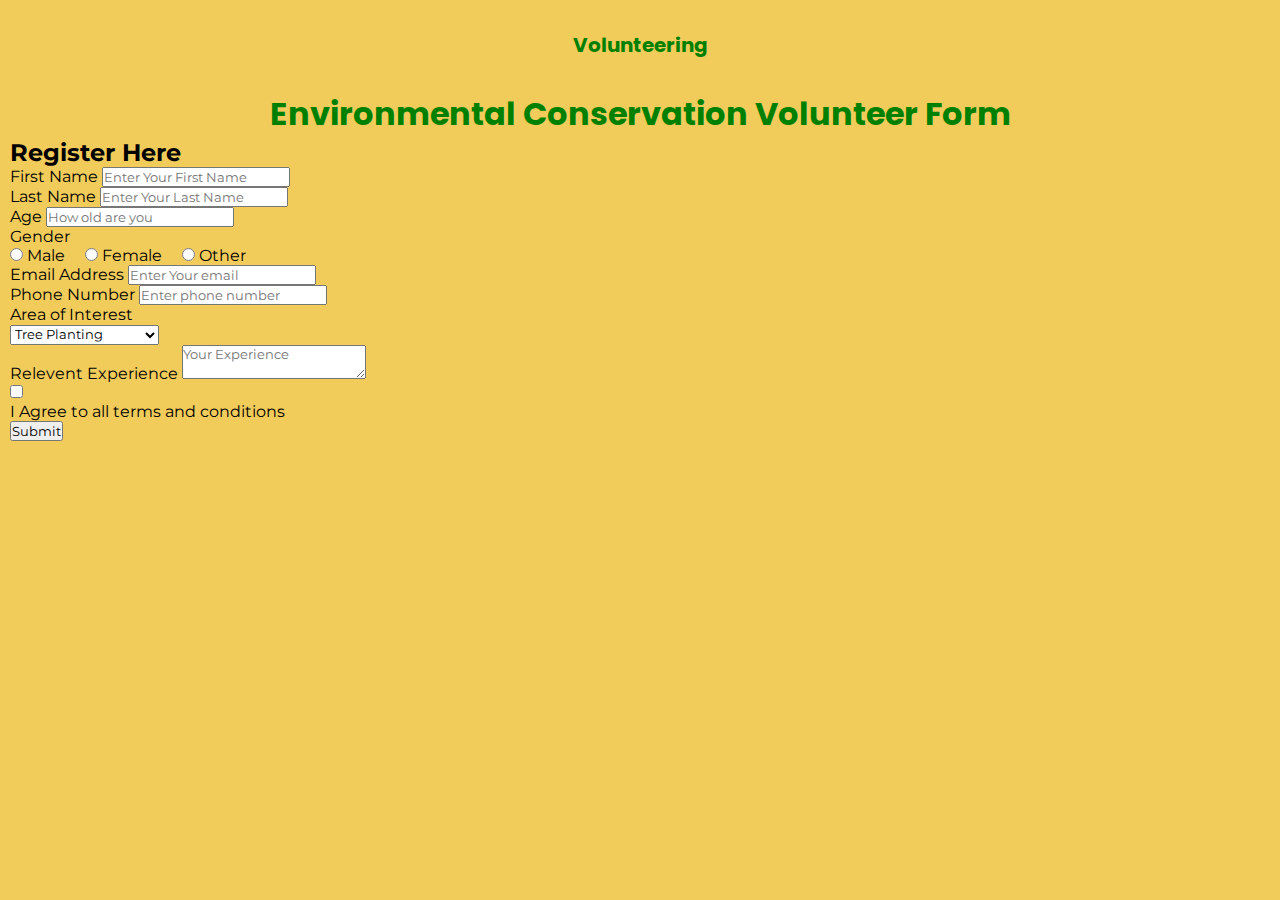
==== index.html @ a9ec1708 "background color, h3 and h1 added" ====
<!DOCTYPE html>
<html lang="en">
<head>
    <meta charset="UTF-8">
    <meta name="viewport" content="width=device-width, initial-scale=1.0">
    <title>Registration Form</title>
    <link rel="stylesheet" href="/style/style.css">
    
    
</head>
<body>
    <div class="container">    
    <h3 class="heading">Volunteering</h3>
   
    <h1>Environmental Conservation Volunteer Form</h1>

<div class="form">
  <h2 class="info">Register Here</h2>
<form id="register" method="post">

   
  <div class="input_field">
     <label>First Name </label>
     <input type="text" class="input"  placeholder="Enter Your First Name">   
  </div>

   <div>
      <label> Last Name </label>
      <input type="text" class="input"  placeholder="Enter Your Last Name">
   </div>
   
    <div class="input_field">
        <label>Age </label>
        <input type="number" class="input"  placeholder="How old are you">      
    </div>

    <div class="input_field">
        <label>Gender </label><br>
        <input type="radio" name="gender" id="male">  
       <span>Male</span>
       &nbsp; &nbsp;
        <input type="radio" name="gender" id="Female">  
        <span>Female</span>
        &nbsp; &nbsp;
        <input type="radio" name="gender" id="other">  
        <span>Other</span>
    </div>

    <div class="input_field">
        <label>Email Address </label>
        <input type="text" class="input"  placeholder="Enter Your email">     
    </div>

    <div class="input_field">
        <label>Phone Number </label>
        <input type="text" class="input"  placeholder="Enter phone number">     
    </div>

    
    <div class="input_field">
        <label>Area of Interest</label>
        <div class="custom_select"></div>
        <select>
           <option value="" disabled selection>Select --</option>
           <option value="">Tree Planting</option>
           <option value="">Wildlife Monitoring</option>
           <option value="">Other</option>
        </select>
    </div>

    <div class="input_field">
        <label>Relevent Experience</label>
        <textarea class="textarea" placeholder="Your Experience"></textarea>
    </div> 

    <div class="input_field terms">
        <label class="check">
        <input type="checkbox">
        <span class="checkmark"></span>
        </label>
        <p>I Agree to all terms and conditions</p>
    </div>

    <button type="submit" name="submit">Submit</button>   

</form>
</div>
</div>
  
</body>
</html>
---- style/style.css ----
@import url('https://fonts.googleapis.com/css2?family=Montserrat:wght@400;700&family=Poppins:wght@200;400&display=swap');

 *{
    margin: 0;
    padding: 0;
    box-sizing: border-box;
    font-family: 'Montserrat', sans-serif;;
 }
body {
     background: #f1cc5b; 
     padding: 0 10px;
}

 .container .heading {
    padding: 30px;
    text-align: center;
    font-family: 'Poppins', sans-serif;
    color: green;
    font-size: 20px;
}
h1 {
    text-align: center;
    color: green;
    font-family: 'Poppins', sans-serif;
    text-decoration: solid;

}
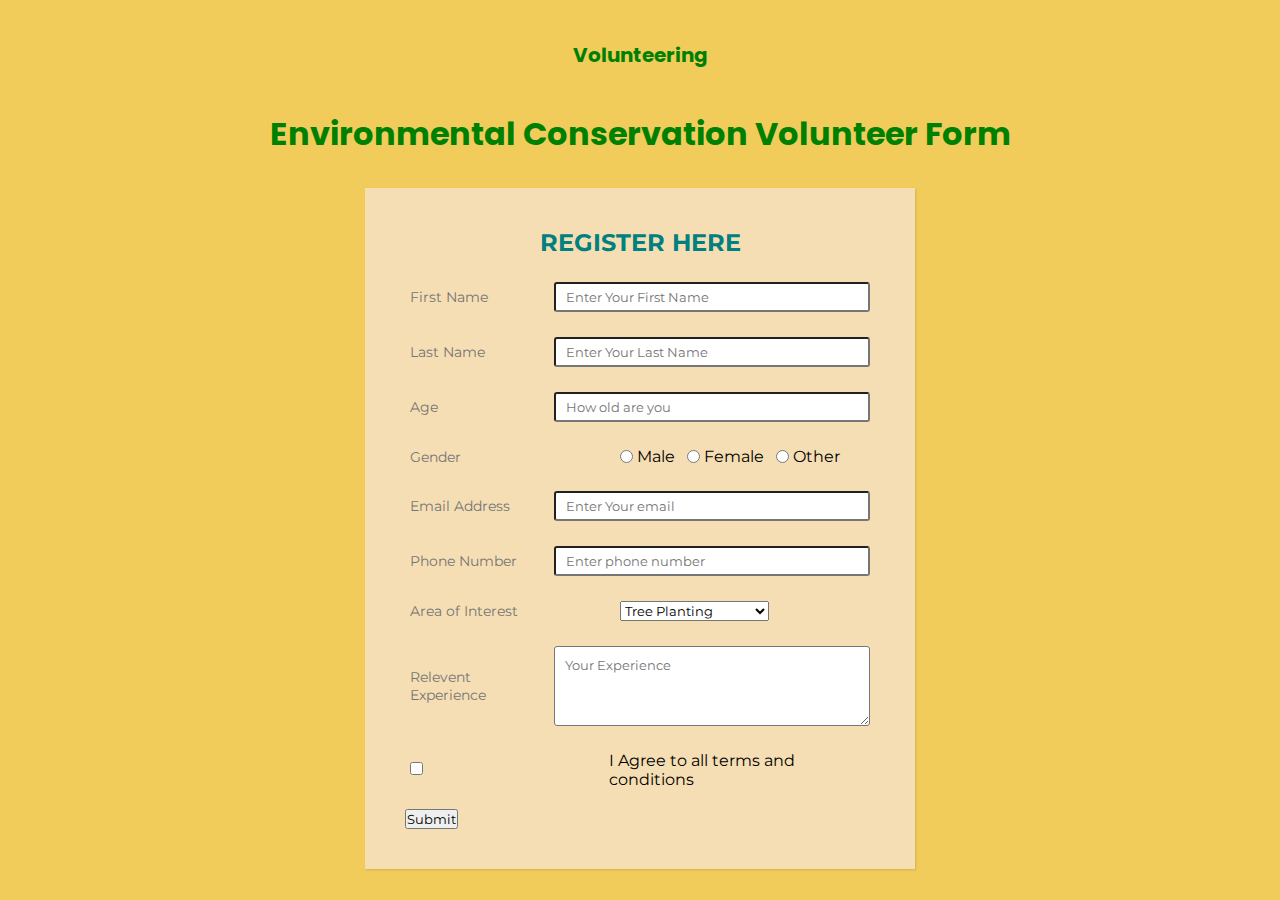
==== commit 7b9b819d: "h2, input_field, input and textarea aligned" ====
--- a/index.html
+++ b/index.html
@@ -10,21 +10,22 @@
 </head>
 <body>
     <div class="container">    
-    <h3 class="heading">Volunteering</h3>
-   
+    <h3>Volunteering</h3>
     <h1>Environmental Conservation Volunteer Form</h1>
 
-<div class="form">
+ <div class="form">
   <h2 class="info">Register Here</h2>
-<form id="register" method="post">
 
-   
+
+   <div class="fields">
+
   <div class="input_field">
      <label>First Name </label>
      <input type="text" class="input"  placeholder="Enter Your First Name">   
   </div>
 
-   <div>
+   
+    <div class="input_field"> 
       <label> Last Name </label>
       <input type="text" class="input"  placeholder="Enter Your Last Name">
    </div>
@@ -36,14 +37,15 @@
 
     <div class="input_field">
         <label>Gender </label><br>
-        <input type="radio" name="gender" id="male">  
-       <span>Male</span>
+        
+        <input type="radio" name="gender">  
+       <span>&nbsp;Male</span>
        &nbsp; &nbsp;
-        <input type="radio" name="gender" id="Female">  
-        <span>Female</span>
+        <input type="radio" name="gender" >  
+        <span>&nbsp;Female</span>
         &nbsp; &nbsp;
-        <input type="radio" name="gender" id="other">  
-        <span>Other</span>
+        <input type="radio" name="gender">  
+        <span>&nbsp;Other</span>
     </div>
 
     <div class="input_field">
@@ -83,9 +85,9 @@
 
     <button type="submit" name="submit">Submit</button>   
 
-</form>
+
+</div>   
 </div>
-</div>
-  
+</div> 
 </body>
 </html>--- a/style/style.css
+++ b/style/style.css
@@ -12,8 +12,8 @@
      padding: 0 10px;
 }
 
- .container .heading {
-    padding: 30px;
+h3 {
+    padding: 40px;
     text-align: center;
     font-family: 'Poppins', sans-serif;
     color: green;
@@ -24,5 +24,60 @@
     color: green;
     font-family: 'Poppins', sans-serif;
     text-decoration: solid;
+}
 
-}+.form {
+    max-width: 550px;
+    width: 100%;
+    margin: 30px auto;
+    padding: 40px;
+    background: wheat;
+    box-shadow: 1px 1px 2px rgba(0,0,0,0.125);
+}
+
+h2 {
+   font-size: 24px;
+   font-weight: 500px;
+  margin-bottom: 20px;
+   text-transform: uppercase;
+   text-align: center;
+   color: teal;
+}
+
+.fields {
+    width: 100%;
+}
+
+.input_field {
+    margin-bottom: 15px;
+    padding: 5px;
+    display: flex;
+    align-items: center;
+}
+
+.input_field label {
+    width: 200px;
+    color: #757575;
+    margin-right: 10px;
+    font-size: 14px;
+    font-family: 'Montserrat', sans-serif;
+}
+
+.input_field .input {
+    width: 100%;
+    height: 30px;
+    outline: none;
+    border-radius: 3px;
+    padding: 10px;   
+    color: rgb(4, 4, 122); 
+}
+
+.textarea {
+    width: 100%;
+    height: 80px;
+    outline: none;
+    border-radius: 3px;
+    padding: 10px;  
+
+}
+
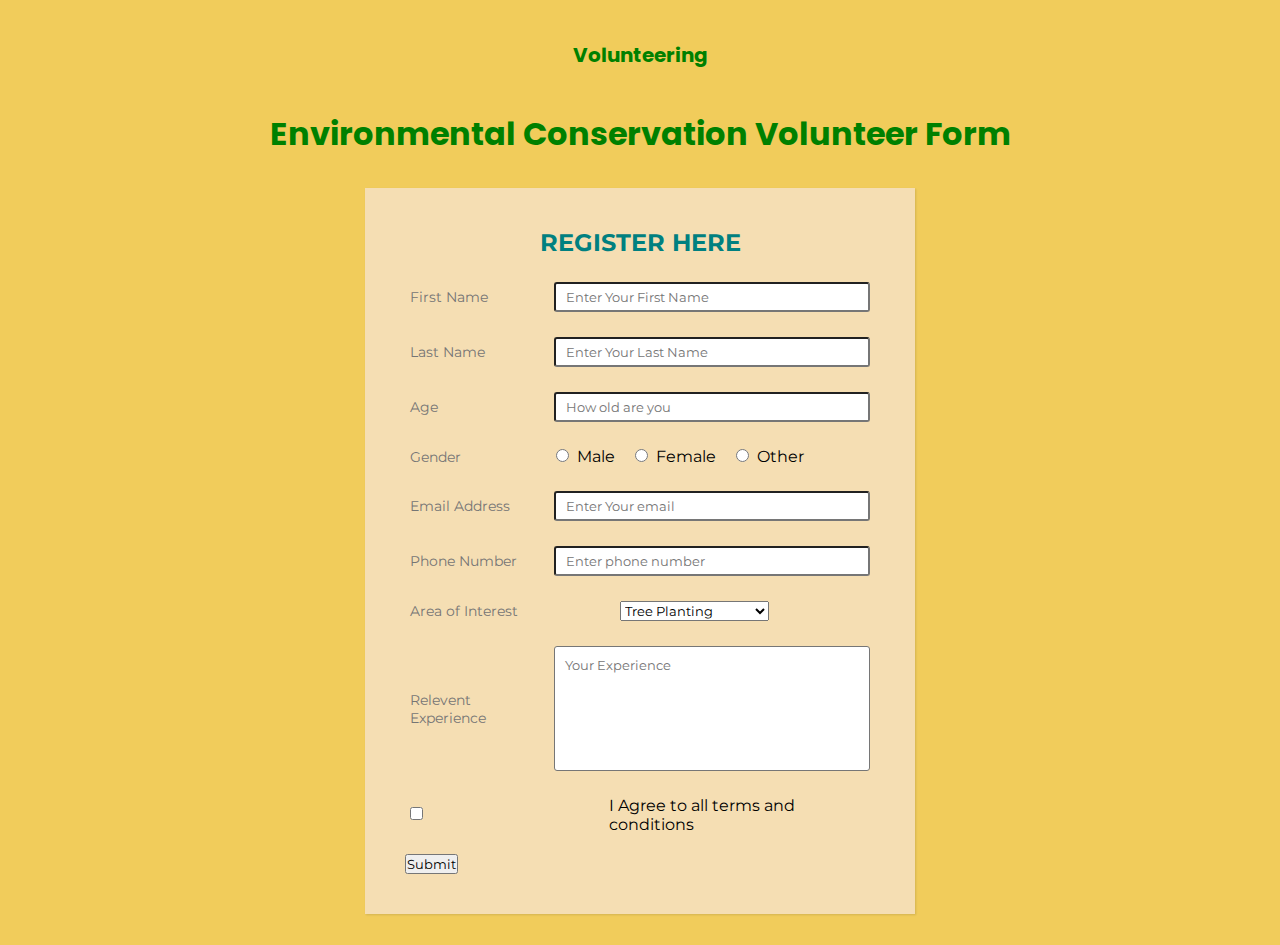
==== commit 662ee979: "changes in project structure" ====
--- a/index.html
+++ b/index.html
@@ -37,7 +37,7 @@
 
     <div class="input_field">
         <label>Gender </label><br>
-        
+        <div class="options">
         <input type="radio" name="gender">  
        <span>&nbsp;Male</span>
        &nbsp; &nbsp;
@@ -47,7 +47,7 @@
         <input type="radio" name="gender">  
         <span>&nbsp;Other</span>
     </div>
-
+    </div>
     <div class="input_field">
         <label>Email Address </label>
         <input type="text" class="input"  placeholder="Enter Your email">     
@@ -61,13 +61,14 @@
     
     <div class="input_field">
         <label>Area of Interest</label>
-        <div class="custom_select"></div>
+        <div class="custom_select">
         <select>
            <option value="" disabled selection>Select --</option>
            <option value="">Tree Planting</option>
            <option value="">Wildlife Monitoring</option>
            <option value="">Other</option>
         </select>
+        </div>
     </div>
 
     <div class="input_field">
--- a/style/style.css
+++ b/style/style.css
@@ -74,10 +74,26 @@
 
 .textarea {
     width: 100%;
-    height: 80px;
+    resize: none;
+    height: 125px;
     outline: none;
     border-radius: 3px;
-    padding: 10px;  
-
+    padding: 10px;   
+    color: rgb(4, 4, 122);     
 }
 
+.options {
+    position: relative;
+    width: 100%;
+}
+    
+/*.custom_select {
+    position: relative;
+    width: 100%;
+    height: 40px;
+    
+}
+/* 
+
+
+
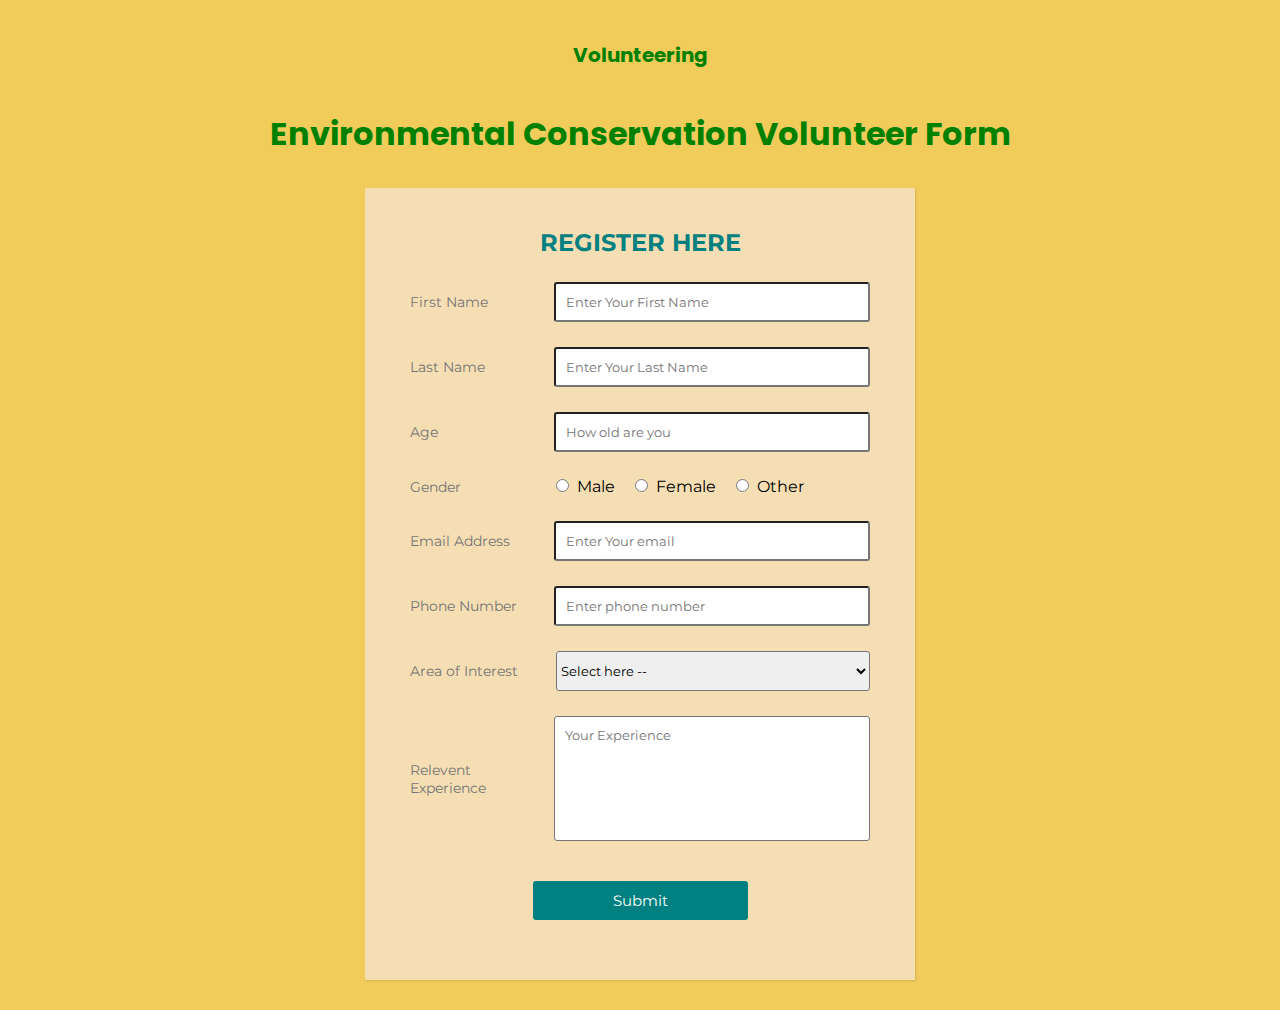
==== commit 20519e33: "changes made in input, button" ====
--- a/index.html
+++ b/index.html
@@ -61,9 +61,9 @@
     
     <div class="input_field">
         <label>Area of Interest</label>
-        <div class="custom_select">
+        <div class="custom_selects">
         <select>
-           <option value="" disabled selection>Select --</option>
+           <option value="">Select here --</option>
            <option value="">Tree Planting</option>
            <option value="">Wildlife Monitoring</option>
            <option value="">Other</option>
@@ -76,16 +76,11 @@
         <textarea class="textarea" placeholder="Your Experience"></textarea>
     </div> 
 
-    <div class="input_field terms">
-        <label class="check">
-        <input type="checkbox">
-        <span class="checkmark"></span>
-        </label>
-        <p>I Agree to all terms and conditions</p>
+    
+
+     <div class="submit">
+    <button type="submit" name="submit">Submit</button>   
     </div>
-
-    <button type="submit" name="submit">Submit</button>   
-
 
 </div>   
 </div>
--- a/style/style.css
+++ b/style/style.css
@@ -7,6 +7,7 @@
     box-sizing: border-box;
     font-family: 'Montserrat', sans-serif;;
  }
+
 body {
      background: #f1cc5b; 
      padding: 0 10px;
@@ -19,6 +20,7 @@
     color: green;
     font-size: 20px;
 }
+
 h1 {
     text-align: center;
     color: green;
@@ -33,7 +35,7 @@
     padding: 40px;
     background: wheat;
     box-shadow: 1px 1px 2px rgba(0,0,0,0.125);
-}
+}  
 
 h2 {
    font-size: 24px;
@@ -65,7 +67,7 @@
 
 .input_field .input {
     width: 100%;
-    height: 30px;
+    height: 40px;
     outline: none;
     border-radius: 3px;
     padding: 10px;   
@@ -87,13 +89,54 @@
     width: 100%;
 }
     
-/*.custom_select {
+.custom_selects {
     position: relative;
     width: 100%;
-    height: 40px;
-    
+    height: 40px;    
 }
-/* 
+
+.custom_selects select {
+    width: 100%;
+    height: 100%;
+    padding: 8x 10px;
+    border-radius: 3px;
+    outline: none;
+}
+
+.check {
+    width: 15px;
+    height: 15px;
+    position: relative;
+    display: block;
+    cursor: pointer;
+}
+
+.submit {
+    text-align: center;
+    padding: 20px;
+}
+
+button {
+    width: 50%;
+    padding:10px 20px;
+    font-size:15px;
+    border: 0;
+    background: teal;
+    color: #fff;
+    cursor: pointer;
+    border-radius: 3px;
+    outline: none;
+}
+
+.input_field:last-child {
+    margin-bottom: 0;
+}
+
+button:hover {
+background: #ffd658;
+color: teal;
+}
+      
 
 
 
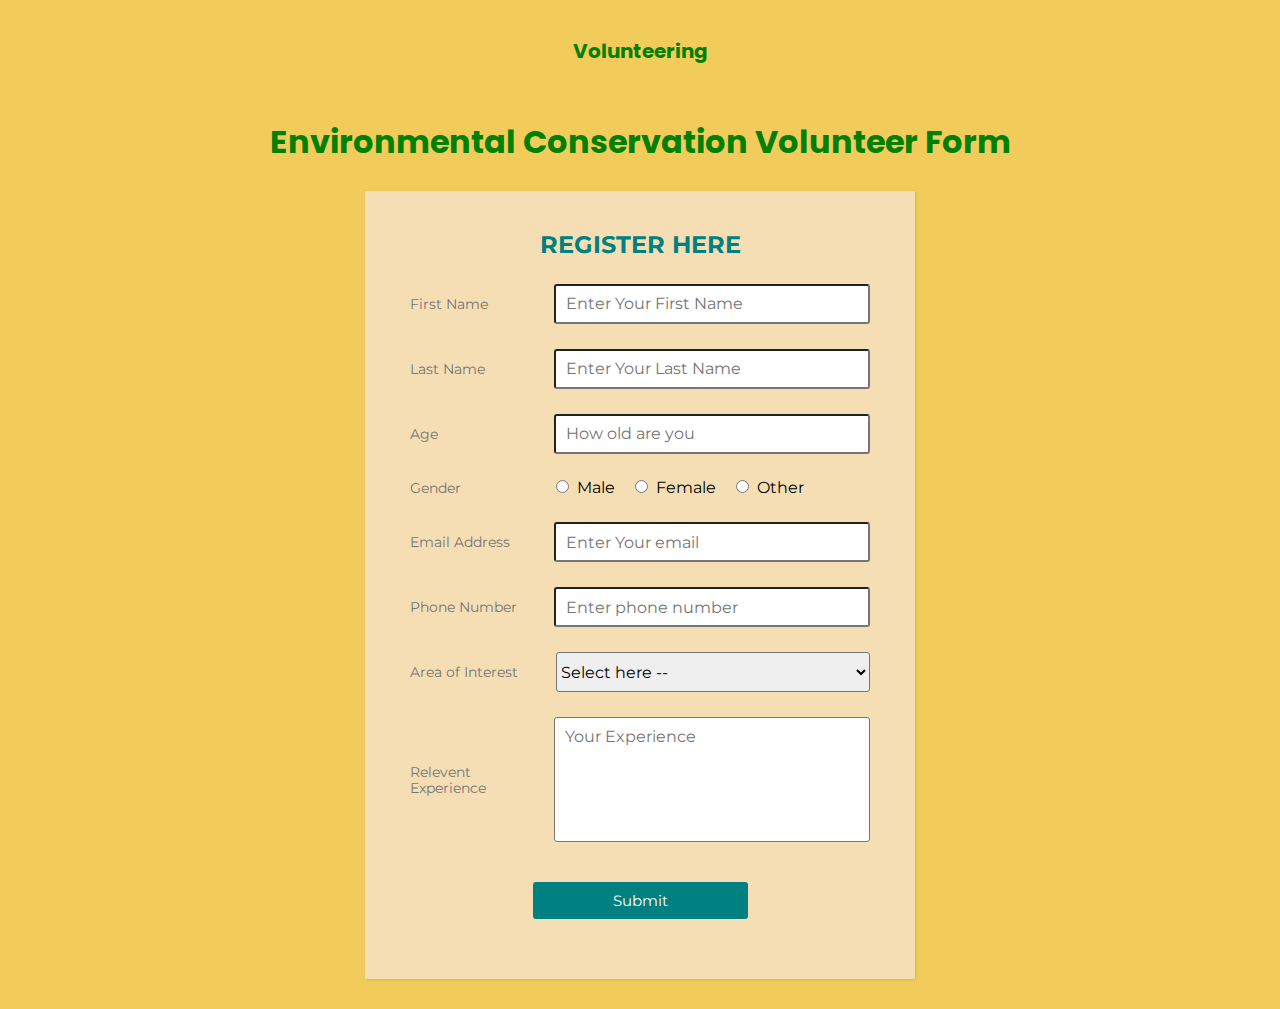
==== commit 3adb7276: "normalise2.css added to index2.html" ====
--- a/index.html
+++ b/index.html
@@ -4,6 +4,7 @@
     <meta charset="UTF-8">
     <meta name="viewport" content="width=device-width, initial-scale=1.0">
     <title>Registration Form</title>
+    <link rel="stylesheet" href="style/normalise.css">
     <link rel="stylesheet" href="/style/style.css">
     
     
@@ -13,22 +14,21 @@
     <h3>Volunteering</h3>
     <h1>Environmental Conservation Volunteer Form</h1>
 
- <div class="form">
-  <h2 class="info">Register Here</h2>
+   <div class="form">
+   <h2 class="info">Register Here</h2>
 
 
    <div class="fields">
-
-  <div class="input_field">
+   <div class="input_field">
      <label>First Name </label>
      <input type="text" class="input"  placeholder="Enter Your First Name">   
-  </div>
+   </div>
 
    
     <div class="input_field"> 
       <label> Last Name </label>
       <input type="text" class="input"  placeholder="Enter Your Last Name">
-   </div>
+    </div>
    
     <div class="input_field">
         <label>Age </label>
@@ -48,6 +48,7 @@
         <span>&nbsp;Other</span>
     </div>
     </div>
+
     <div class="input_field">
         <label>Email Address </label>
         <input type="text" class="input"  placeholder="Enter Your email">     
@@ -76,9 +77,7 @@
         <textarea class="textarea" placeholder="Your Experience"></textarea>
     </div> 
 
-    
-
-     <div class="submit">
+    <div class="submit">
     <button type="submit" name="submit">Submit</button>   
     </div>
 
--- a/style/normalise.css
+++ b/style/normalise.css
@@ -0,0 +1,350 @@
+/*! normalize.css v8.0.1 | MIT License | github.com/necolas/normalize.css */
+
+/* Document
+   ========================================================================== */
+
+/**
+ * 1. Correct the line height in all browsers.
+ * 2. Prevent adjustments of font size after orientation changes in iOS.
+ */
+
+ html {
+    line-height: 1.15; /* 1 */
+    -webkit-text-size-adjust: 100%; /* 2 */
+  }
+  
+  /* Sections
+     ========================================================================== */
+  
+  /**
+   * Remove the margin in all browsers.
+   */
+  
+  body {
+    margin: 0;
+  }
+  
+  /**
+   * Render the `main` element consistently in IE.
+   */
+  
+  main {
+    display: block;
+  }
+  
+  /**
+   * Correct the font size and margin on `h1` elements within `section` and
+   * `article` contexts in Chrome, Firefox, and Safari.
+   */
+  
+  h1 {
+    font-size: 2em;
+    margin: 0.67em 0;
+  }
+  
+  /* Grouping content
+     ========================================================================== */
+  
+  /**
+   * 1. Add the correct box sizing in Firefox.
+   * 2. Show the overflow in Edge and IE.
+   */
+  
+  hr {
+    box-sizing: content-box; /* 1 */
+    height: 0; /* 1 */
+    overflow: visible; /* 2 */
+  }
+  
+  /**
+   * 1. Correct the inheritance and scaling of font size in all browsers.
+   * 2. Correct the odd `em` font sizing in all browsers.
+   */
+  
+  pre {
+    font-family: monospace, monospace; /* 1 */
+    font-size: 1em; /* 2 */
+  }
+  
+  /* Text-level semantics
+     ========================================================================== */
+  
+  /**
+   * Remove the gray background on active links in IE 10.
+   */
+  
+  a {
+    background-color: transparent;
+  }
+  
+  /**
+   * 1. Remove the bottom border in Chrome 57-
+   * 2. Add the correct text decoration in Chrome, Edge, IE, Opera, and Safari.
+   */
+  
+  abbr[title] {
+    border-bottom: none; /* 1 */
+    text-decoration: underline; /* 2 */
+    text-decoration: underline dotted; /* 2 */
+  }
+  
+  /**
+   * Add the correct font weight in Chrome, Edge, and Safari.
+   */
+  
+  b,
+  strong {
+    font-weight: bolder;
+  }
+  
+  /**
+   * 1. Correct the inheritance and scaling of font size in all browsers.
+   * 2. Correct the odd `em` font sizing in all browsers.
+   */
+  
+  code,
+  kbd,
+  samp {
+    font-family: monospace, monospace; /* 1 */
+    font-size: 1em; /* 2 */
+  }
+  
+  /**
+   * Add the correct font size in all browsers.
+   */
+  
+  small {
+    font-size: 80%;
+  }
+  
+  /**
+   * Prevent `sub` and `sup` elements from affecting the line height in
+   * all browsers.
+   */
+  
+  sub,
+  sup {
+    font-size: 75%;
+    line-height: 0;
+    position: relative;
+    vertical-align: baseline;
+  }
+  
+  sub {
+    bottom: -0.25em;
+  }
+  
+  sup {
+    top: -0.5em;
+  }
+  
+  /* Embedded content
+     ========================================================================== */
+  
+  /**
+   * Remove the border on images inside links in IE 10.
+   */
+  
+  img {
+    border-style: none;
+  }
+  
+  /* Forms
+     ========================================================================== */
+  
+  /**
+   * 1. Change the font styles in all browsers.
+   * 2. Remove the margin in Firefox and Safari.
+   */
+  
+  button,
+  input,
+  optgroup,
+  select,
+  textarea {
+    font-family: inherit; /* 1 */
+    font-size: 100%; /* 1 */
+    line-height: 1.15; /* 1 */
+    margin: 0; /* 2 */
+  }
+  
+  /**
+   * Show the overflow in IE.
+   * 1. Show the overflow in Edge.
+   */
+  
+  button,
+  input { /* 1 */
+    overflow: visible;
+  }
+  
+  /**
+   * Remove the inheritance of text transform in Edge, Firefox, and IE.
+   * 1. Remove the inheritance of text transform in Firefox.
+   */
+  
+  button,
+  select { /* 1 */
+    text-transform: none;
+  }
+  
+  /**
+   * Correct the inability to style clickable types in iOS and Safari.
+   */
+  
+  button, 
+      [type="button"],
+  [type="reset"],
+  [type="submit"] {
+    -webkit-appearance: button;
+  }
+  
+  /**
+   * Remove the inner border and padding in Firefox.
+   */
+  
+  button::-moz-focus-inner,
+  [type="button"]::-moz-focus-inner,
+  [type="reset"]::-moz-focus-inner,
+  [type="submit"]::-moz-focus-inner {
+    border-style: none;
+    padding: 0;
+  }
+  
+  /**
+   * Restore the focus styles unset by the previous rule.
+   */
+  
+  button:-moz-focusring,
+  [type="button"]:-moz-focusring,
+  [type="reset"]:-moz-focusring,
+  [type="submit"]:-moz-focusring {
+    outline: 1px dotted ButtonText;
+  }
+  
+  /**
+   * Correct the padding in Firefox.
+   */
+  
+  fieldset {
+    padding: 0.35em 0.75em 0.625em;
+  }
+  
+  /**
+   * 1. Correct the text wrapping in Edge and IE.
+   * 2. Correct the color inheritance from `fieldset` elements in IE.
+   * 3. Remove the padding so developers are not caught out when they zero out
+   *    `fieldset` elements in all browsers.
+   */
+  
+  legend {
+    box-sizing: border-box; /* 1 */
+    color: inherit; /* 2 */
+    display: table; /* 1 */
+    max-width: 100%; /* 1 */
+    padding: 0; /* 3 */
+    white-space: normal; /* 1 */
+  }
+  
+  /**
+   * Add the correct vertical alignment in Chrome, Firefox, and Opera.
+   */
+  
+  progress {
+    vertical-align: baseline;
+  }
+  
+  /**
+   * Remove the default vertical scrollbar in IE 10+.
+   */
+  
+  textarea {
+    overflow: auto;
+  }
+  
+  /**
+   * 1. Add the correct box sizing in IE 10.
+   * 2. Remove the padding in IE 10.
+   */
+  
+  [type="checkbox"],
+  [type="radio"] {
+    box-sizing: border-box; /* 1 */
+    padding: 0; /* 2 */
+  }
+  
+  /**
+   * Correct the cursor style of increment and decrement buttons in Chrome.
+   */
+  
+  [type="number"]::-webkit-inner-spin-button,
+  [type="number"]::-webkit-outer-spin-button {
+    height: auto;
+  }
+  
+  /**
+   * 1. Correct the odd appearance in Chrome and Safari.
+   * 2. Correct the outline style in Safari.
+   */
+  
+  [type="search"] {
+    -webkit-appearance: textfield; /* 1 */
+    outline-offset: -2px; /* 2 */
+  }
+  
+  /**
+   * Remove the inner padding in Chrome and Safari on macOS.
+   */
+  
+  [type="search"]::-webkit-search-decoration {
+    -webkit-appearance: none;
+  }
+  
+  /**
+   * 1. Correct the inability to style clickable types in iOS and Safari.
+   * 2. Change font properties to `inherit` in Safari.
+   */
+  
+  ::-webkit-file-upload-button {
+    -webkit-appearance: button; /* 1 */
+    font: inherit; /* 2 */
+  }
+  
+  /* Interactive
+     ========================================================================== */
+  
+  /*
+   * Add the correct display in Edge, IE 10+, and Firefox.
+   */
+  
+  details {
+    display: block;
+  }
+  
+  /*
+   * Add the correct display in all browsers.
+   */
+  
+  summary {
+    display: list-item;
+  }
+  
+  /* Misc
+     ========================================================================== */
+  
+  /**
+   * Add the correct display in IE 10+.
+   */
+  
+  template {
+    display: none;
+  }
+  
+  /**
+   * Add the correct display in IE 10.
+   */
+  
+  [hidden] {
+    display: none;
+  }
+  --- a/style/style.css
+++ b/style/style.css
@@ -57,7 +57,7 @@
     align-items: center;
 }
 
-.input_field label {
+label {
     width: 200px;
     color: #757575;
     margin-right: 10px;
@@ -65,7 +65,7 @@
     font-family: 'Montserrat', sans-serif;
 }
 
-.input_field .input {
+.input {
     width: 100%;
     height: 40px;
     outline: none;
